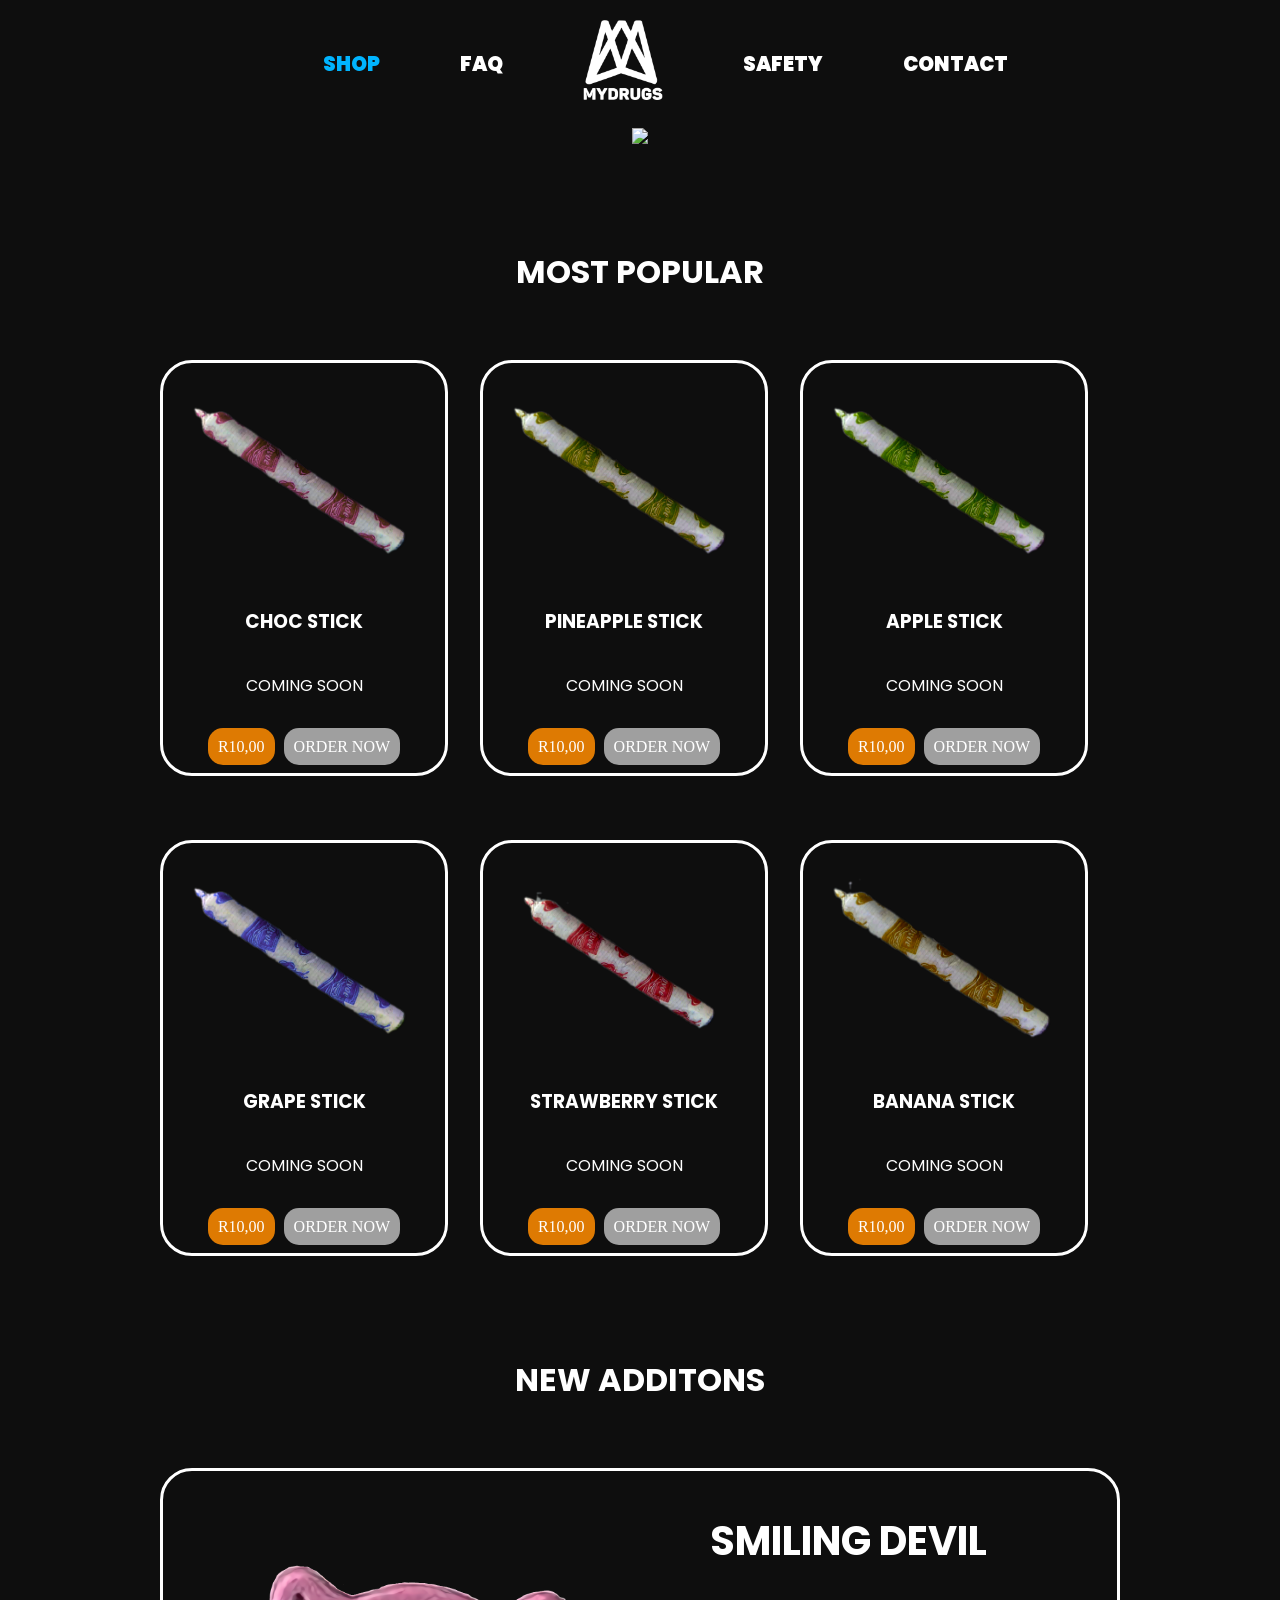
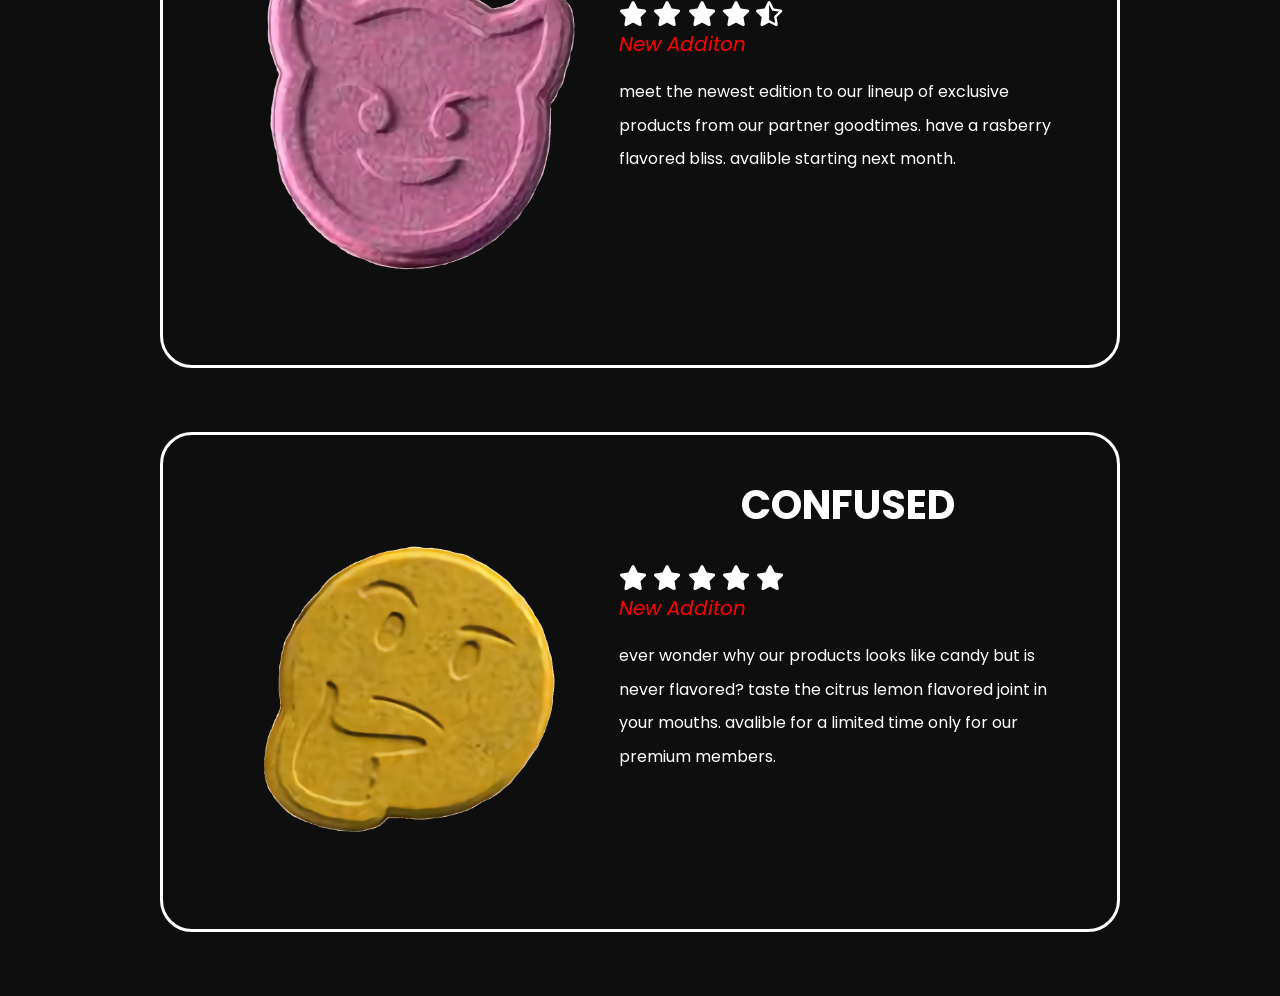
==== shop.html @ c4393ae6 "Add files via upload" ====
<!DOCTYPE html>
<html lang="pt-BR">

<head>
  <meta charset="UTF-8">
  <meta http-equiv="X-UA-Compatible" content="IE=edge">
  <meta name="viewport" content="width=device-width, initial-scale=1.0">
  <link href="https://cdnjs.cloudflare.com/ajax/libs/font-awesome/5.13.0/css/all.min.css" rel="stylesheet">
  <link rel="shortcut icon" href="img/favicon.ico" type="image/x-icon">
  <link rel="stylesheet" href="./css/shop.css">
  <title>Shop</title>
</head>

<body>
  <div class="fixed">
    <navbar id="nav">
      <div class="navbar_container">
        <div class="container-mobile">
          <button id="btn-mobile"><span id="hamburger"></span></button>
          <div class="logo-mobile">
            <a href="index.html"><img src="./img/logos/WhiteLogo.png" class="logo-mobile" alt="Logo MyDrugs"></a>
          </div>
        </div>
        <ul id="menu">
          <li class="home-mobile">
            <a href="index.html"id="close">home</a>
          </li>
          <li class="navbar_items">
            <a href="shop.html" class="blue" id="close">shop</a>
          </li>
          <li class="navbar_items">
            <a href="faq.html" class="green" id="close">faq</a>
          </li>
          <li id="logo-mobile">
            <a href="index.html"><img src="./img/logos/WhiteLogo.png" id="#logo-mobile " class="logo" alt="Logo MyDrugs"></a>
          </li>
          <li class="navbar_items">
            <a href="safety.html" class="purple" id="close">safety</a>
          </li>
          <li class="navbar_items">
            <a href="contact.html" class="red" id="close">contact</a>
          </li>
        </ul>
      </div>
    </navbar>
  </div>

  <body onLoad="slide1()"></body>
  <img id="slide1">
  <script src="/js/main.js"></script>
  <script type="text/javascript">
    function slide1() {
      const slide = document.getElementById("slide1")
      let slideAtual = 1
      slide.src = "./img/SliderImages/SmallerSliders/banner-shop.png"
      setInterval(() => {
        slideAtual == 0 ? (() => {
          slideAtual = 1
          slide.src = "./img/SliderImages/SmallerSliders/banner-shop.png"
        })() : (() => {
          slideAtual = 0
          slide.src = "./img/SliderImages/SmallerSliders/promocao.png"
        })()
      }, 2000);
    }
  </script>

  <div class="title">
    <h1>Most Popular</h1>
  </div>
  <div class="container">
    <div class="card_shop">
      <img src="./img/products/StawBerry Stick.png" alt="">
      <h3>CHOC STICK</h3>
      <p>
        COMING SOON</p>
      <a href="#" class="btc">R10,00</a>
      <a href="mailto:karmaformtv@gmail.com" class="eth">ORDER NOW</a>
    </div>
    <div class="card_shop">
      <img src="./img/products/PineApple Stick.png" alt="">
      <h3>PINEAPPLE STICK</h3>
      <p>
        COMING SOON</p>
      <a href="#" class="btc">R10,00</a>
      <a href="mailto:karmaformtv@gmail.com" class="eth">ORDER NOW</a>
    </div>

    <div class="card_shop">
      <img src="./img/products/Apple Stick.png" alt="">
      <h3>APPLE STICK</h3>
      <p>
        COMING SOON</p>
      <a href="#" class="btc">R10,00</a>
      <a href="mailto:karmaformtv@XYZ.com" class="eth">ORDER NOW</a>
    </div>
  </div>
  </div>
  <div class="container">
    <div class="card_shop">
      <img src="./img/products/Grape Stick.png" alt="">
      <h3>GRAPE STICK</h3>
      <p>
        COMING SOON</p>
      <a href="#" class="btc">R10,00</a>
      <a href="mailto:karmaformtv@gmail.com" class="eth">ORDER NOW</a>
    </div>
    <div class="card_shop">
      <img src="./img/products/Choc Stick 3.png" alt="">
      <h3>STRAWBERRY STICK</h3>
      <p>
        COMING SOON</p>
      <a href="#" class="btc">R10,00</a>
      <a href="mailto:karmaformtv@gmail.com" class="eth">ORDER NOW</a>
    </div>

    <div class="card_shop">
      <img src="./img/products/Banana Stick.png" alt="">
      <h3>BANANA STICK</h3>
      <p>
        COMING SOON</p>
      <a href="#" class="btc">R10,00</a>
      <a href="mailto:karmaformtv@gmail.com" class="eth">ORDER NOW</a>
    </div>
  </div>
  </div>
  <div class="title">
    <h1>New Additons</h1>
  </div>
  <section>
    <div class="card_shop2">
      <img src="./img/products/pink_pill.png" alt="">
      <h1>SMILING DEVIL</h1>
      <div class="stars">
        <i class="fas fa-star"></i>
        <i class="fas fa-star"></i>
        <i class="fas fa-star"></i>
        <i class="fas fa-star"></i>
        <i class="fas fa-star-half-alt"></i>
      </div>
      <p class="rgb">New Additon</p>
      <p class="card_shop2_text">MEET THE NEWEST EDITION TO OUR LINEUP OF EXCLUSIVE PRODUCTS FROM OUR PARTNER GOODTIMES.
        HAVE A RASBERRY FLAVORED
        BLISS. AVALIBLE STARTING NEXT MONTH.</p>
    </div>
  </section>

  <section>
    <div class="card_shop2">
      <img src="./img/products/yellow_pill.png" alt="">
      <h1>CONFUSED</h1>
      <div class="stars">
        <i class="fas fa-star"></i>
        <i class="fas fa-star"></i>
        <i class="fas fa-star"></i>
        <i class="fas fa-star"></i>
        <i class="fas fa-star"></i>
      </div>
      <p class="rgb">New Additon</p>
      <p class="card_shop2_text">EVER WONDER WHY OUR PRODUCTS LOOKS LIKE CANDY BUT IS NEVER FLAVORED? TASTE THE CITRUS LEMON
        FLAVORED JOINT IN YOUR MOUTHS. AVALIBLE FOR A
        LIMITED TIME ONLY FOR OUR PREMIUM MEMBERS.</p>
    </div>
  </section>
<script src="./js/mobile.js"></script>
  </script>

</body>

</html>
---- css/shop.css ----
@import url("https://fonts.googleapis.com/css2?family=Poppins:wght@400;700&display=swap");

* {
  box-sizing: border-box;
  padding: 0;
  margin: 0;
}

h2,
h3,
p,
h1 {
  color: white;
}

a {
  text-decoration: none;
  color: white;
}

.blue {
  color: #00b4ff;
}

.green:hover {
  color: #97fe01;
}

.purple:hover {
  color: #c300ff;
}

.red:hover {
  color: #ff3535;
}

body {
  background: #0e0e0e;
  text-align: center;
  cursor: url("../img/logos/mdcursor.png"), auto;
}

.slide-show img {
  width: auto;
  height: 500px;
}

ul {
  list-style: none;
  align-items: center;
  display: flex;
}

ul li {
  color: white;
  padding: 20px 40px;
  text-transform: uppercase;
  font-weight: 900;
  font-size: 20px;
  font-family: "Poppins", sans-serif;
}

.fixed {
  position: sticky;
  width: 100%;
  top: 0;
  background: #0e0e0e;
}

.logo {
  width: 80px;
}

#btn-mobile {
  display: none;
}

.logo-mobile {
  display: none;
}

.container-mobile {
  display: none;
}

.home-mobile {
  display: none;
}

.navbar_container {
  align-items: center;
  margin-left: 50px;
  display: flex;
  justify-content: space-around;
}

.container {
  max-width: 960px;
  width: 100%;
  display: flex;
  margin: 0 auto;
  flex-wrap: wrap;
}

.title h1 {
  font-family: "Poppins", sans-serif;
  margin-top: 100px;
  text-transform: uppercase;
  text-align: center;
}

.card_shop img {
  width: 240px;
  height: 240px;
}

.card_shop {
  margin-right: 32px;
  margin-top: 4rem;
  align-items: center;
  width: 18rem;
  height: 26rem;
  border-radius: 2rem;
  border: 3px solid white;
}

.card_shop h3 {
  font-family: "Poppins", sans-serif;
  margin-bottom: 2em;
  display: block;
}

.card_shop p {
  font-weight: 400;
  margin-bottom: 40px;
  font-family: "Poppins", sans-serif;
}

.btc {
  background: #ff8c00dc;
  padding: 10px;
  margin-right: 5px;
  border-radius: 15px;
}

.btc:hover {
  background: #ff8c00;
}

.eth {
  background: #c0c0c0d0;
  padding: 10px;
  border-radius: 15px;
}

.eth:hover {
  background: #c0c0c0;
}

.card_shop2 {
  padding: 40px;
  margin: 4rem auto;
  align-items: center;
  width: 960px;
  height: 500px;
  border-radius: 2rem;
  border: 3px solid white;
}

.card_shop2 img {
  float: left;
  width: 416px;
  height: 416px;
}

.card_shop2 h1 {
  font-family: "Poppins", sans-serif;
  font-size: 40px;
}

.card_shop2_text {
  text-transform: lowercase;
  padding-top: 1rem;
  font-family: "Poppins", sans-serif;
  line-height: 2.1rem;
  text-align: left;
}

.stars {
  font-size: 25px;
  padding-top: 30px;
  color: white;
  text-align: left;
}

.rgb {
  text-align: left;
  font-style: italic;
  color: red;
  font-size: 20px;
  animation: changeColor 5s infinite;
  font-family: "Poppins", sans-serif;
}

@-webkit-keyframes changeColor {
  0% {
    color: red;
  }
  25% {
    color: yellow;
  }
  50% {
    color: blue;
  }
  100% {
    color: green;
  }
}

@media screen and (max-width: 600px) {
  #logo-mobile {
    display: none !important;
  }

  #slide1 {
    display: none;
  }

  h1 {
    font-size: 26px;
    margin-bottom: 20px;
  }

  .card_shop {
    width: 85%;
    margin: 20px auto;
  }

  .card_shop2 {
    width: 85%;
  }

  .card_shop2 h1 {
    font-size: 20px;
  }

  .stars {
    padding: 0;
    font-size: 15px;
  }

  .card_shop2 img {
    width: 100px;
    height: 100px;
  }

  .card_shop2 p {
    font-size: 14px;
  }

  #menu li:nth-child(1) {
    border-top: 1px solid grey;
  }

  #menu li:last-child {
    border-bottom: 1px solid grey;
  }

  #nav ul {
    display: block;
    position: absolute;
    width: 70%;
    top: 0px;
    right: 0px;
    background-color: #101010;
    height: 0;
    transition: 0.6s;
    z-index: 1000;
    visibility: hidden;
    overflow-y: hidden;
  }

  .container-mobile {
    width: 90%;
    display: flex;
    justify-content: space-between;
    flex-direction: row-reverse;
    align-items: center;
  }

  #nav.active #menu {
    height: 100vh;
    visibility: visible;
    overflow-y: hidden;
  }

  .logo-mobile {
    display: flex;
    width: 40px;
    height: 40px;
    margin: 8px 16px;
  }

  .navbar_container {
    display: flex;
    margin: 0;
  }

  .home-mobile {
    display: flex;
  }

  #menu li {
    display: flex;
    align-items: center;
    justify-content: center;
    padding: 1rem 0;
    margin: 50px 2.3rem;
  }

  #btn-mobile {
    display: flex;
    padding: 0.5rem 1rem;
    border: none;
    background: none;
    cursor: pointer;
    color: #fff;
    gap: 0.5rem;
    z-index: 1100;
  }

  #hamburger {
    border-top: 2px solid;
    width: 20px;
  }

  #hamburger::after,
  #hamburger::before {
    display: block;
    content: "";
    width: 20px;
    height: 2px;
    background: currentColor;
    margin-top: 5px;
    transition: 0.3s;
    position: relative;
  }

  #nav.active #hamburger {
    border-top-color: transparent;
  }

  #nav.active #hamburger::before {
    transform: rotate(135deg);
  }

  #nav.active #hamburger::after {
    transform: rotate(-135deg);
    top: -7px;
  }

  #nav button {
    visibility: visible;
  }

  #nav ul li::after {
    display: none;
  }
}
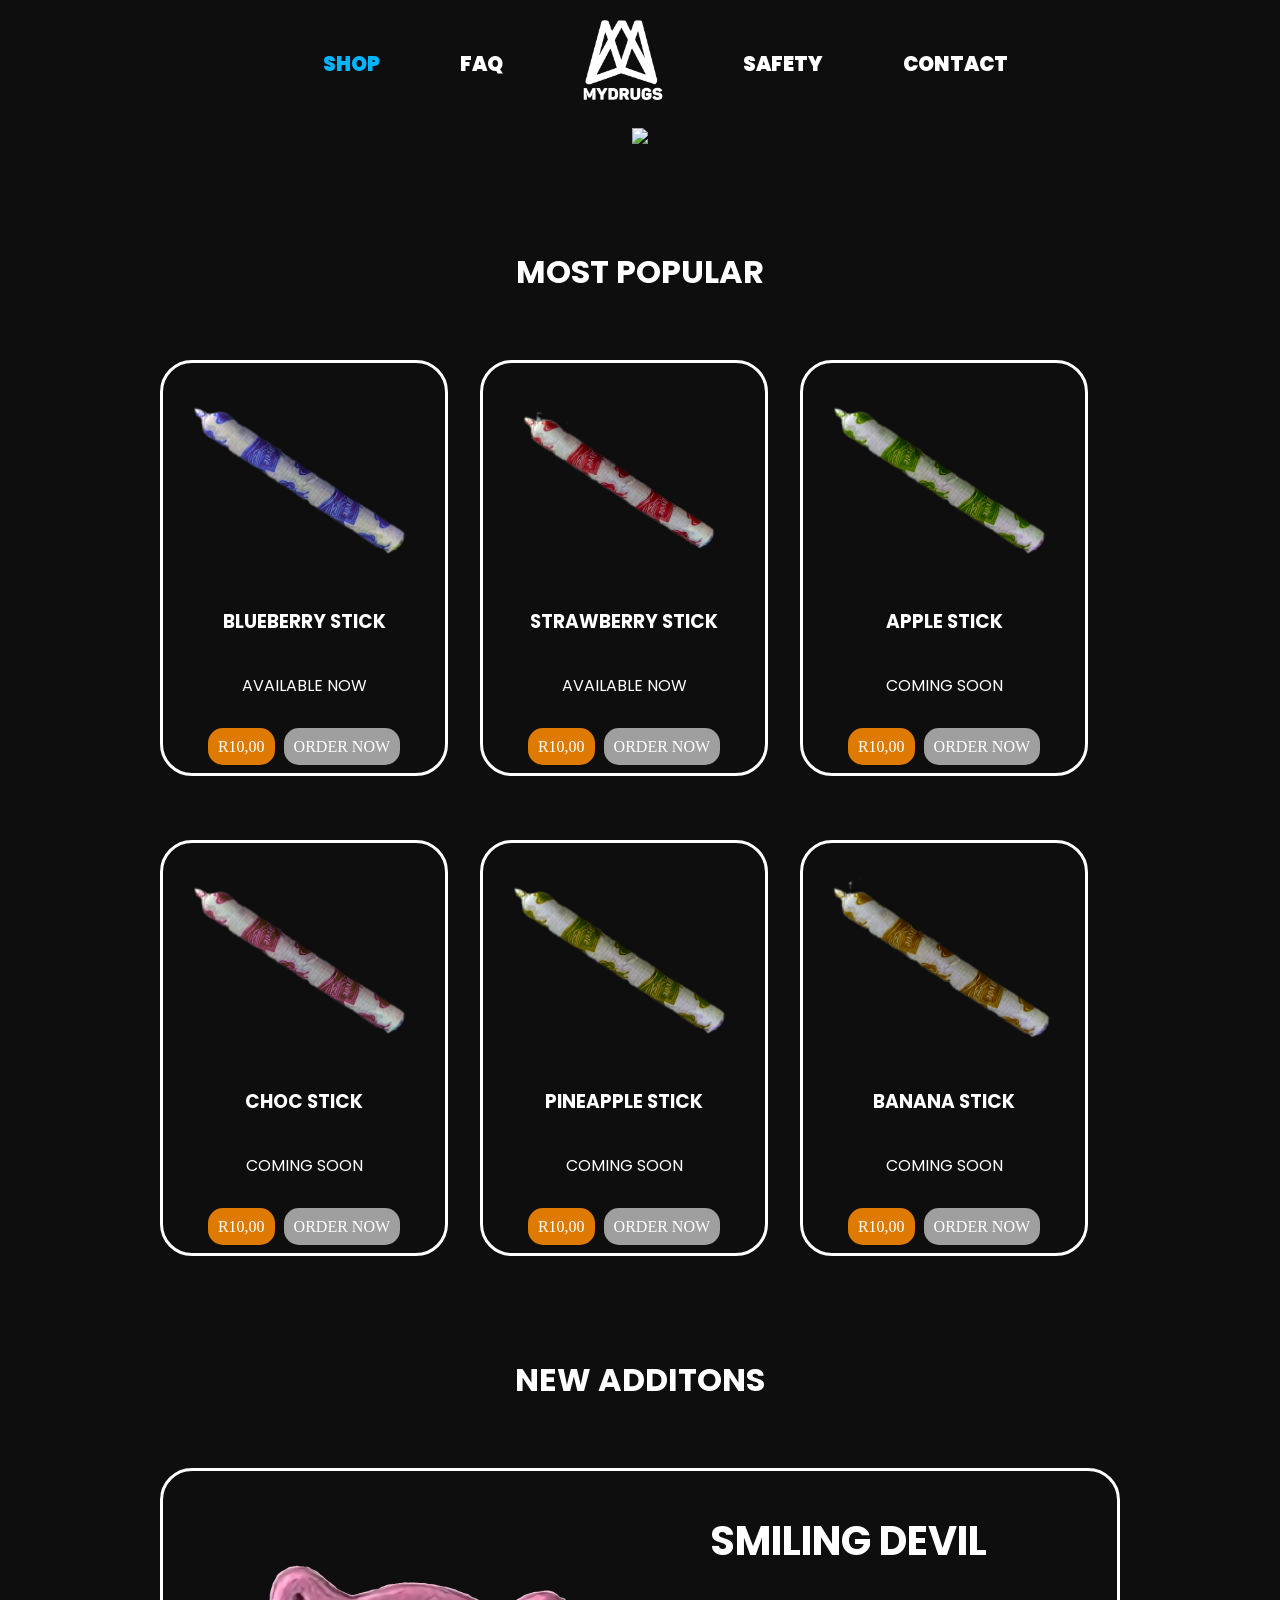
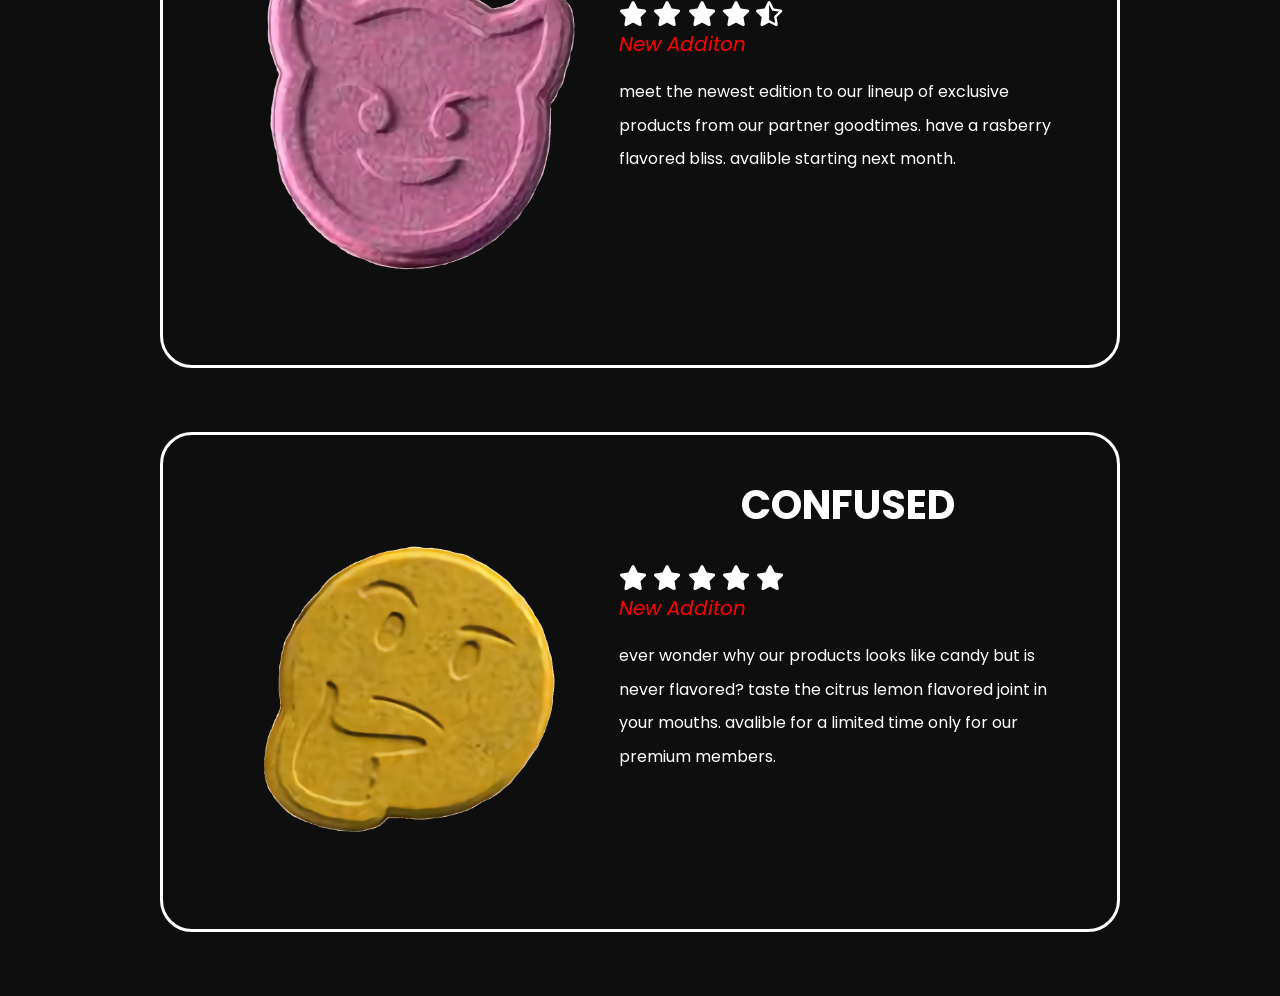
==== commit e4f96987: "Add files via upload" ====
--- a/shop.html
+++ b/shop.html
@@ -70,6 +70,34 @@
   </div>
   <div class="container">
     <div class="card_shop">
+      <img src="./img/products/Grape Stick.png" alt="">
+      <h3>BLUEBERRY STICK</h3>
+      <p>
+        AVAILABLE NOW</p>
+      <a href="#" class="btc">R10,00</a>
+      <a href="mailto:karmaformtv@gmail.com" class="eth">ORDER NOW</a>
+    </div>
+    <div class="card_shop">
+      <img src="./img/products/Choc Stick 3.png" alt="">
+      <h3>STRAWBERRY STICK</h3>
+      <p>
+        AVAILABLE NOW</p>
+      <a href="#" class="btc">R10,00</a>
+      <a href="mailto:karmaformtv@gmail.com" class="eth">ORDER NOW</a>
+    </div>
+
+    <div class="card_shop">
+      <img src="./img/products/Apple Stick.png" alt="">
+      <h3>APPLE STICK</h3>
+      <p>
+        COMING SOON</p>
+      <a href="#" class="btc">R10,00</a>
+      <a href="mailto:karmaformtv@gmail.com" class="eth">ORDER NOW</a>
+    </div>
+  </div>
+  </div>
+  <div class="container">
+    <div class="card_shop">
       <img src="./img/products/StawBerry Stick.png" alt="">
       <h3>CHOC STICK</h3>
       <p>
@@ -80,34 +108,6 @@
     <div class="card_shop">
       <img src="./img/products/PineApple Stick.png" alt="">
       <h3>PINEAPPLE STICK</h3>
-      <p>
-        COMING SOON</p>
-      <a href="#" class="btc">R10,00</a>
-      <a href="mailto:karmaformtv@gmail.com" class="eth">ORDER NOW</a>
-    </div>
-
-    <div class="card_shop">
-      <img src="./img/products/Apple Stick.png" alt="">
-      <h3>APPLE STICK</h3>
-      <p>
-        COMING SOON</p>
-      <a href="#" class="btc">R10,00</a>
-      <a href="mailto:karmaformtv@XYZ.com" class="eth">ORDER NOW</a>
-    </div>
-  </div>
-  </div>
-  <div class="container">
-    <div class="card_shop">
-      <img src="./img/products/Grape Stick.png" alt="">
-      <h3>GRAPE STICK</h3>
-      <p>
-        COMING SOON</p>
-      <a href="#" class="btc">R10,00</a>
-      <a href="mailto:karmaformtv@gmail.com" class="eth">ORDER NOW</a>
-    </div>
-    <div class="card_shop">
-      <img src="./img/products/Choc Stick 3.png" alt="">
-      <h3>STRAWBERRY STICK</h3>
       <p>
         COMING SOON</p>
       <a href="#" class="btc">R10,00</a>
